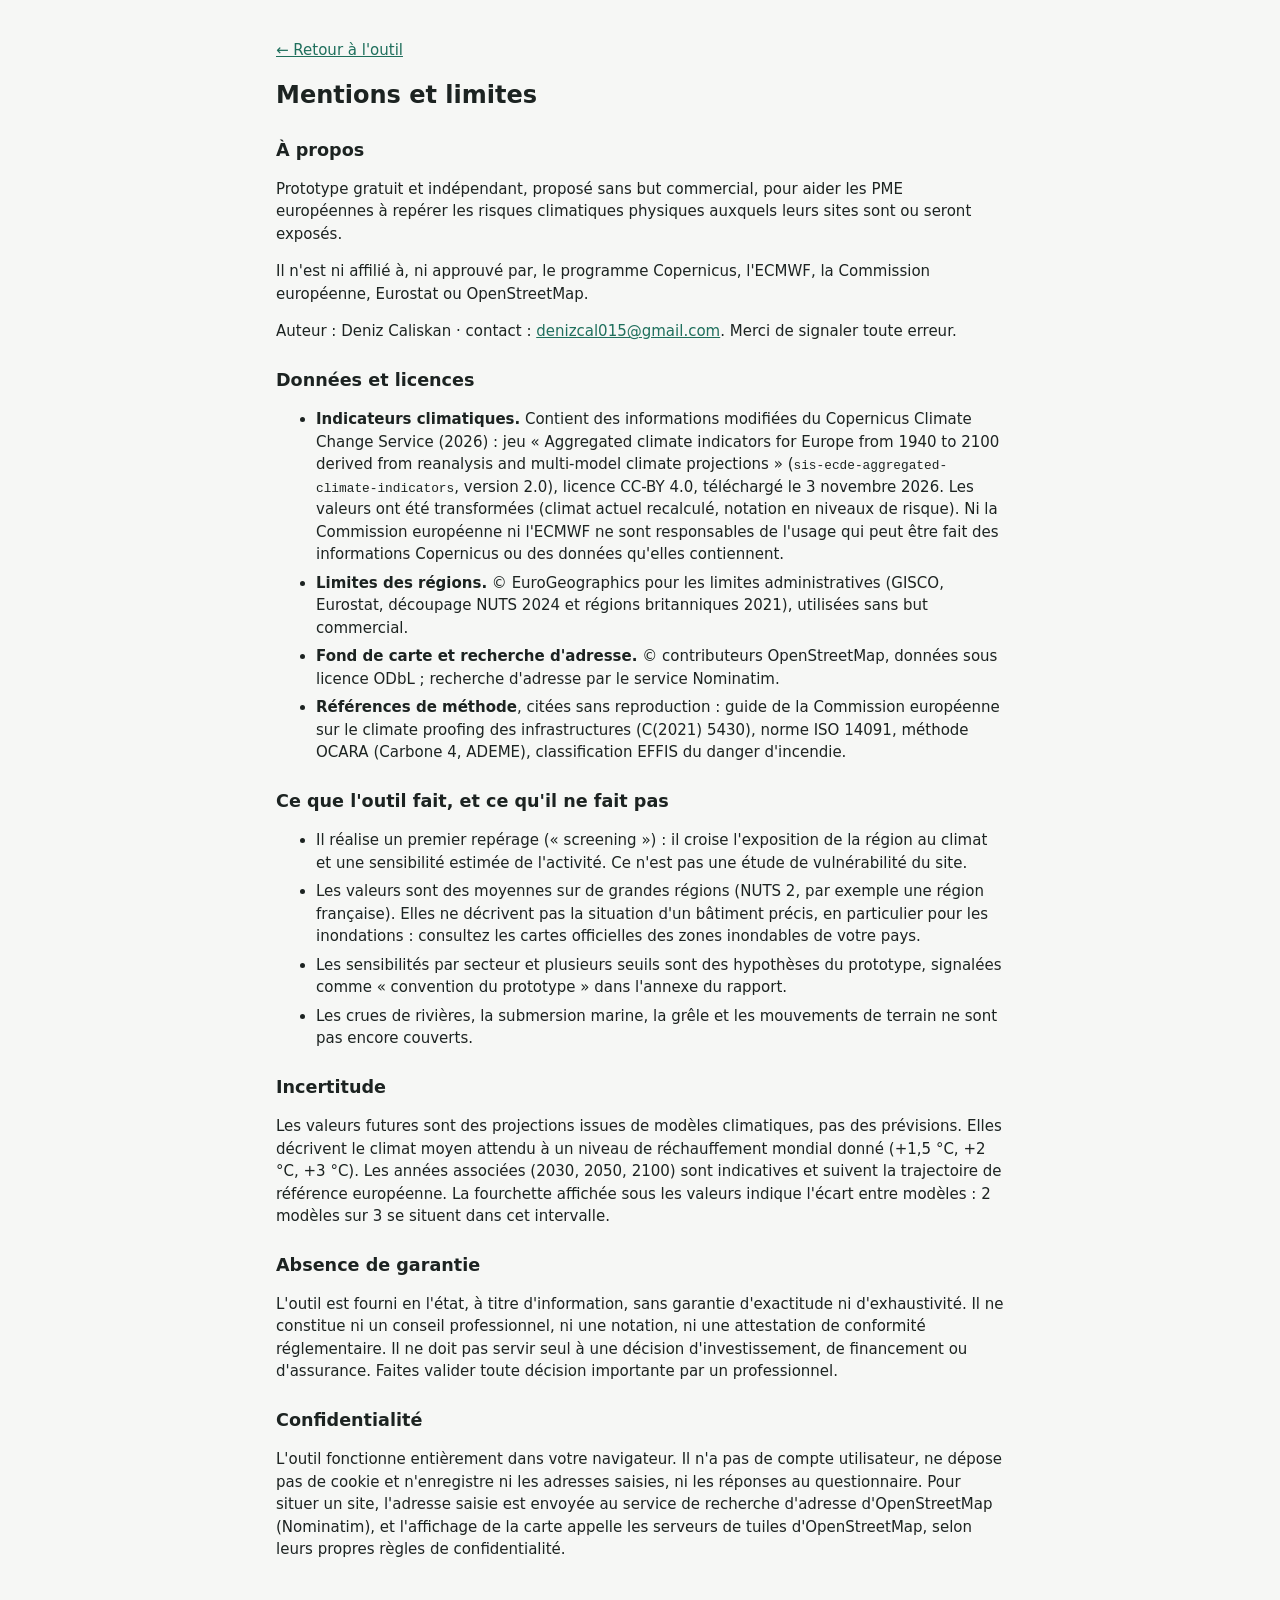
==== web/mentions.html @ 73f610c5 "Premier repérage des risques climatiques physiques pour PME européennes Application web statique : i" ====
<!doctype html>
<html lang="fr">
<head>
  <meta charset="utf-8">
  <meta name="viewport" content="width=device-width, initial-scale=1">
  <title>Mentions et limites</title>
  <link rel="stylesheet" href="style.css?v=10">
</head>
<body>
  <main class="legal">
    <p><a href="index.html">← Retour à l'outil</a></p>
    <h1>Mentions et limites</h1>

    <h2>À propos</h2>
    <p>Prototype gratuit et indépendant, proposé sans but commercial, pour aider les PME européennes à repérer
      les risques climatiques physiques auxquels leurs sites sont ou seront exposés.</p>
    <p>Il n'est ni affilié à, ni approuvé par, le programme Copernicus, l'ECMWF, la Commission européenne,
      Eurostat ou OpenStreetMap.</p>
    <p>Auteur : Deniz Caliskan · contact : <a href="mailto:denizcal015@gmail.com">denizcal015@gmail.com</a>. Merci de signaler toute erreur.</p>

    <h2>Données et licences</h2>
    <ul>
      <li><strong>Indicateurs climatiques.</strong> Contient des informations modifiées du Copernicus Climate Change
        Service (2026) : jeu « Aggregated climate indicators for Europe from 1940 to 2100 derived from reanalysis and
        multi-model climate projections » (<code>sis-ecde-aggregated-climate-indicators</code>, version 2.0), licence
        CC-BY 4.0, téléchargé le 3 novembre 2026. Les valeurs ont été transformées (climat actuel recalculé, notation
        en niveaux de risque). Ni la Commission européenne ni l'ECMWF ne sont responsables de l'usage qui peut être fait
        des informations Copernicus ou des données qu'elles contiennent.</li>
      <li><strong>Limites des régions.</strong> © EuroGeographics pour les limites administratives (GISCO, Eurostat,
        découpage NUTS 2024 et régions britanniques 2021), utilisées sans but commercial.</li>
      <li><strong>Fond de carte et recherche d'adresse.</strong> © contributeurs OpenStreetMap, données sous licence
        ODbL ; recherche d'adresse par le service Nominatim.</li>
      <li><strong>Références de méthode</strong>, citées sans reproduction : guide de la Commission européenne sur le
        climate proofing des infrastructures (C(2021) 5430), norme ISO 14091, méthode OCARA (Carbone 4, ADEME),
        classification EFFIS du danger d'incendie.</li>
    </ul>

    <h2>Ce que l'outil fait, et ce qu'il ne fait pas</h2>
    <ul>
      <li>Il réalise un premier repérage (« screening ») : il croise l'exposition de la région au climat et une
        sensibilité estimée de l'activité. Ce n'est pas une étude de vulnérabilité du site.</li>
      <li>Les valeurs sont des moyennes sur de grandes régions (NUTS 2, par exemple une région française). Elles ne
        décrivent pas la situation d'un bâtiment précis, en particulier pour les inondations : consultez les cartes
        officielles des zones inondables de votre pays.</li>
      <li>Les sensibilités par secteur et plusieurs seuils sont des hypothèses du prototype, signalées comme
        « convention du prototype » dans l'annexe du rapport.</li>
      <li>Les crues de rivières, la submersion marine, la grêle et les mouvements de terrain ne sont pas encore couverts.</li>
    </ul>

    <h2>Incertitude</h2>
    <p>Les valeurs futures sont des projections issues de modèles climatiques, pas des prévisions. Elles décrivent le
      climat moyen attendu à un niveau de réchauffement mondial donné (+1,5 °C, +2 °C, +3 °C). Les années associées
      (2030, 2050, 2100) sont indicatives et suivent la trajectoire de référence européenne. La fourchette affichée
      sous les valeurs indique l'écart entre modèles : 2 modèles sur 3 se situent dans cet intervalle.</p>

    <h2>Absence de garantie</h2>
    <p>L'outil est fourni en l'état, à titre d'information, sans garantie d'exactitude ni d'exhaustivité. Il ne
      constitue ni un conseil professionnel, ni une notation, ni une attestation de conformité réglementaire. Il ne doit
      pas servir seul à une décision d'investissement, de financement ou d'assurance. Faites valider toute décision
      importante par un professionnel.</p>

    <h2>Confidentialité</h2>
    <p>L'outil fonctionne entièrement dans votre navigateur. Il n'a pas de compte utilisateur, ne dépose pas de cookie
      et n'enregistre ni les adresses saisies, ni les réponses au questionnaire. Pour situer un site, l'adresse saisie
      est envoyée au service de recherche d'adresse d'OpenStreetMap (Nominatim), et l'affichage de la carte appelle les
      serveurs de tuiles d'OpenStreetMap, selon leurs propres règles de confidentialité.</p>
  </main>
</body>
</html>
---- web/style.css ----
:root {
  --bg: #f6f7f5;
  --surface: #ffffff;
  --text: #1c2321;
  --muted: #5d6865;
  --border: #dde2df;
  --accent: #1f6f5c;
  --accent-text: #ffffff;
  --l0: #d9efe3; --l0-text: #1d5a3c;
  --l1: #fbefc4; --l1-text: #6b5300;
  --l2: #fbd3b0; --l2-text: #8a3b00;
  --l3: #f4b5b0; --l3-text: #8c1d18;
  --na: #eceeed; --na-text: #6d7572;
  --banner: #fff1c2; --banner-text: #5c4500;
}
@media (prefers-color-scheme: dark) {
  :root:not([data-theme="light"]) {
    --bg: #121615; --surface: #1b211f; --text: #e6ebe9; --muted: #9aa5a1; --border: #2e3633;
    --accent: #4fb596; --accent-text: #0d1a16;
    --l0: #1d3a2c; --l0-text: #9fdcbc;
    --l1: #3d3516; --l1-text: #f0d77a;
    --l2: #48301b; --l2-text: #f7b57c;
    --l3: #4d2220; --l3-text: #f6a19b;
    --na: #262c2a; --na-text: #8d9894;
    --banner: #3a3115; --banner-text: #f2dc8c;
  }
}
:root[data-theme="dark"] {
  --bg: #121615; --surface: #1b211f; --text: #e6ebe9; --muted: #9aa5a1; --border: #2e3633;
  --accent: #4fb596; --accent-text: #0d1a16;
  --l0: #1d3a2c; --l0-text: #9fdcbc;
  --l1: #3d3516; --l1-text: #f0d77a;
  --l2: #48301b; --l2-text: #f7b57c;
  --l3: #4d2220; --l3-text: #f6a19b;
  --na: #262c2a; --na-text: #8d9894;
  --banner: #3a3115; --banner-text: #f2dc8c;
}

* { box-sizing: border-box; }
body {
  margin: 0; background: var(--bg); color: var(--text);
  font: 15px/1.5 system-ui, -apple-system, "Segoe UI", Roboto, sans-serif;
}
h1 { font-size: 1.35rem; margin: 0; }
h2 { font-size: 1.2rem; margin: 0 0 4px; }
h3 { font-size: 1rem; margin: 0; }
.sub, .hint, .muted { color: var(--muted); margin: 2px 0 0; }
.hint { font-size: .85rem; }

.top, .layout, .report, .foot, .banner { max-width: 1200px; margin: 0 auto; padding: 0 16px; }
.top { display: flex; justify-content: space-between; align-items: center; gap: 16px; padding-top: 20px; padding-bottom: 16px; }
.banner { background: var(--banner); color: var(--banner-text); padding: 10px 16px; border-radius: 8px; margin-bottom: 16px; font-weight: 600; }

.layout { display: grid; grid-template-columns: 340px 1fr; gap: 16px; }
.panel { background: var(--surface); border: 1px solid var(--border); border-radius: 12px; }
.controls { padding: 16px; display: flex; flex-direction: column; gap: 6px; }
.map-panel { overflow: hidden; min-height: 440px; }
#map { height: 100%; min-height: 440px; }

label, .label { font-weight: 600; font-size: .9rem; margin-top: 10px; display: block; }
input, select, button { font: inherit; color: inherit; }
input, select {
  width: 100%; padding: 8px 10px; border: 1px solid var(--border); border-radius: 8px; background: var(--bg);
}
.row { display: flex; gap: 8px; }
button {
  padding: 8px 14px; border: 0; border-radius: 8px; background: var(--accent); color: var(--accent-text);
  cursor: pointer; font-weight: 600; white-space: nowrap;
}
button.ghost { background: transparent; color: var(--accent); border: 1px solid var(--border); }

.results, .sites { list-style: none; margin: 4px 0 0; padding: 0; }
.results li button, .sites li button {
  width: 100%; text-align: left; background: transparent; color: var(--text); font-weight: 400;
  padding: 6px 8px; border-radius: 6px; white-space: normal;
}
.results li button:hover, .sites li button:hover { background: var(--bg); }
.sites li button.active { background: var(--bg); outline: 1px solid var(--accent); }

.segmented { display: grid; grid-template-columns: repeat(2, 1fr); gap: 6px; }
.segmented button {
  background: var(--bg); color: var(--text); border: 1px solid var(--border); font-weight: 500;
  display: flex; flex-direction: column; align-items: flex-start; padding: 6px 10px;
}
.segmented button small { color: var(--muted); font-weight: 400; }
.segmented button[aria-checked="true"] { border-color: var(--accent); outline: 1px solid var(--accent); }

.report { margin-top: 20px; }
.report-head { display: flex; justify-content: space-between; align-items: flex-end; flex-wrap: wrap; gap: 8px; margin-bottom: 12px; }

.matrix-wrap { overflow-x: auto; }
.matrix { width: 100%; border-collapse: separate; border-spacing: 4px; background: var(--surface); border: 1px solid var(--border); border-radius: 12px; padding: 8px; }
.matrix th { font-size: .85rem; color: var(--muted); font-weight: 600; text-align: left; padding: 4px 6px; }
.matrix th small { display: block; font-weight: 400; }
.matrix td { padding: 0; }
.matrix td.hz { font-weight: 600; padding: 4px 6px; white-space: nowrap; }
.matrix th.sel { color: var(--accent); }

.lvl { display: inline-block; padding: 4px 10px; border-radius: 999px; font-weight: 600; font-size: .85rem; }
.matrix .lvl { display: block; text-align: center; border-radius: 6px; }
.l0 { background: var(--l0); color: var(--l0-text); }
.l1 { background: var(--l1); color: var(--l1-text); }
.l2 { background: var(--l3); color: var(--l3-text); }
.lna { background: var(--na); color: var(--na-text); }

.cards { display: grid; grid-template-columns: repeat(auto-fill, minmax(340px, 1fr)); gap: 12px; margin-top: 16px; }
.card { background: var(--surface); border: 1px solid var(--border); border-radius: 12px; padding: 16px; }
.card-head { display: flex; justify-content: space-between; align-items: center; gap: 8px; margin-bottom: 8px; }
.facts { display: flex; gap: 16px; font-size: .85rem; color: var(--muted); margin-bottom: 8px; }
.impact { margin: 0 0 10px; }
.ind { width: 100%; border-collapse: collapse; font-size: .85rem; margin-bottom: 10px; }
.ind th, .ind td { text-align: right; padding: 4px 6px; border-bottom: 1px solid var(--border); }
.ind th:first-child, .ind td:first-child { text-align: left; }
.ind th { color: var(--muted); font-weight: 600; }
.up { color: var(--l3-text); }
.down { color: var(--l0-text); }
.card ul { margin: 4px 0 0; padding-left: 18px; font-size: .9rem; }
.card details summary { cursor: pointer; font-weight: 600; font-size: .9rem; }

.foot { color: var(--muted); font-size: .8rem; margin-top: 28px; padding-bottom: 32px; }

@media (max-width: 820px) {
  .layout { grid-template-columns: 1fr; }
  .map-panel, #map { min-height: 320px; }
  .cards { grid-template-columns: 1fr; }
  .top { flex-direction: column; align-items: flex-start; }
}

@media print {
  .layout, #print { display: none; }
  body { background: #fff; }
  .card, .matrix { break-inside: avoid; }
  .card details { display: block; }
}

/* Questionnaire */
.quiz { grid-column: 1 / -1; padding: 12px 16px; }
.quiz summary { cursor: pointer; font-weight: 600; }
.questions { display: grid; grid-template-columns: repeat(auto-fit, minmax(260px, 1fr)); gap: 8px 16px; margin-top: 8px; }
.questions fieldset { border: 0; margin: 0; padding: 0; }
.questions legend { font-size: .8rem; color: var(--muted); font-weight: 600; text-transform: none; padding: 0; margin-bottom: 4px; }
.check { display: flex; gap: 8px; align-items: flex-start; font-weight: 400; font-size: .9rem; margin: 0 0 6px; }
.check input { width: auto; margin-top: 4px; }

/* Rapport en 3 niveaux */
.layer { background: var(--surface); border: 1px solid var(--border); border-radius: 12px; padding: 16px 20px; margin-bottom: 16px; }
.layer-head, .layer > summary { display: flex; gap: 10px; align-items: center; margin-bottom: 10px; }
.layer > summary { cursor: pointer; list-style: none; margin-bottom: 0; }
.layer[open] > summary { margin-bottom: 14px; }
.layer > summary::-webkit-details-marker { display: none; }
.layer > summary::before { content: "▸"; color: var(--muted); }
.layer[open] > summary::before { content: "▾"; }
.tag { background: var(--accent); color: var(--accent-text); font-size: .8rem; font-weight: 600; padding: 3px 10px; border-radius: 999px; }
h4 { font-size: .95rem; margin: 16px 0 6px; }
.top3 { display: grid; grid-template-columns: repeat(auto-fit, minmax(220px, 1fr)); gap: 10px; margin-top: 12px; }
.risk-top { border-radius: 10px; padding: 12px; }
.risk-top .lvl { background: transparent; padding: 0 0 0 4px; color: inherit; }
.risk-top p { margin: 0; }
.top-title { font-weight: 700; }
.top-fig { font-size: .9rem; margin-top: 4px !important; }
.top-impact { font-size: .85rem; opacity: .9; margin-top: 4px !important; }
.actions { margin: 4px 0 0; padding-left: 20px; }
.note { font-size: .85rem; color: var(--muted); border-left: 3px solid var(--accent); padding-left: 10px; margin: 12px 0 0; }
.trend { font-weight: 700; }
.why { font-size: .85rem; color: var(--muted); margin: 0 0 8px; }
.why strong { color: var(--text); }
.label-sm { font-weight: 600; font-size: .9rem; margin: 0; }
.annex td { vertical-align: top; }
.annex td:nth-child(2), .annex th:nth-child(2) { text-align: left; }
.annex .src { text-align: left; font-size: .8rem; color: var(--muted); max-width: 260px; }
.annex-actions { display: flex; justify-content: flex-end; }
.method { font-size: .85rem; padding-left: 18px; }
.matrix.small { width: auto; font-size: .85rem; }
code { font-size: .8rem; }

@media print {
  .quiz, .annex-actions { display: none; }
  .layer > summary::before { content: none; }
  .layer, .top3 { break-inside: avoid; }
}

/* Explications */
.help { font-size: .85rem; color: var(--muted); margin: 2px 0 10px; }
.k { display: block; font-size: .75rem; font-weight: 600; text-transform: uppercase; letter-spacing: .03em; opacity: .75; }
.why .k, .impact .k { color: var(--muted); }
.ind-help, .q-effect { display: block; font-size: .75rem; color: var(--muted); margin-top: 2px; }
.legend { display: flex; flex-wrap: wrap; gap: 6px 16px; font-size: .8rem; color: var(--muted); margin: 10px 0 4px; }
.legend .lvl { font-size: .75rem; padding: 2px 8px; }

/* La carte reste à droite des contrôles, le questionnaire passe dessous sur toute la largeur. */
.map-panel { grid-column: 2; grid-row: 1; }
.quiz { grid-row: 2; }
@media (max-width: 820px) {
  .map-panel, .quiz { grid-column: auto; grid-row: auto; }
}

/* Mentions et limites */
.sub.small { font-size: .8rem; }
.sub a, .foot a { color: var(--accent); }
.legal { max-width: 760px; margin: 0 auto; padding: 24px 16px 48px; }
.legal h1 { font-size: 1.5rem; margin: 8px 0 16px; }
.legal h2 { font-size: 1.1rem; margin: 24px 0 6px; }
.legal li { margin-bottom: 6px; }
.legal a { color: var(--accent); }
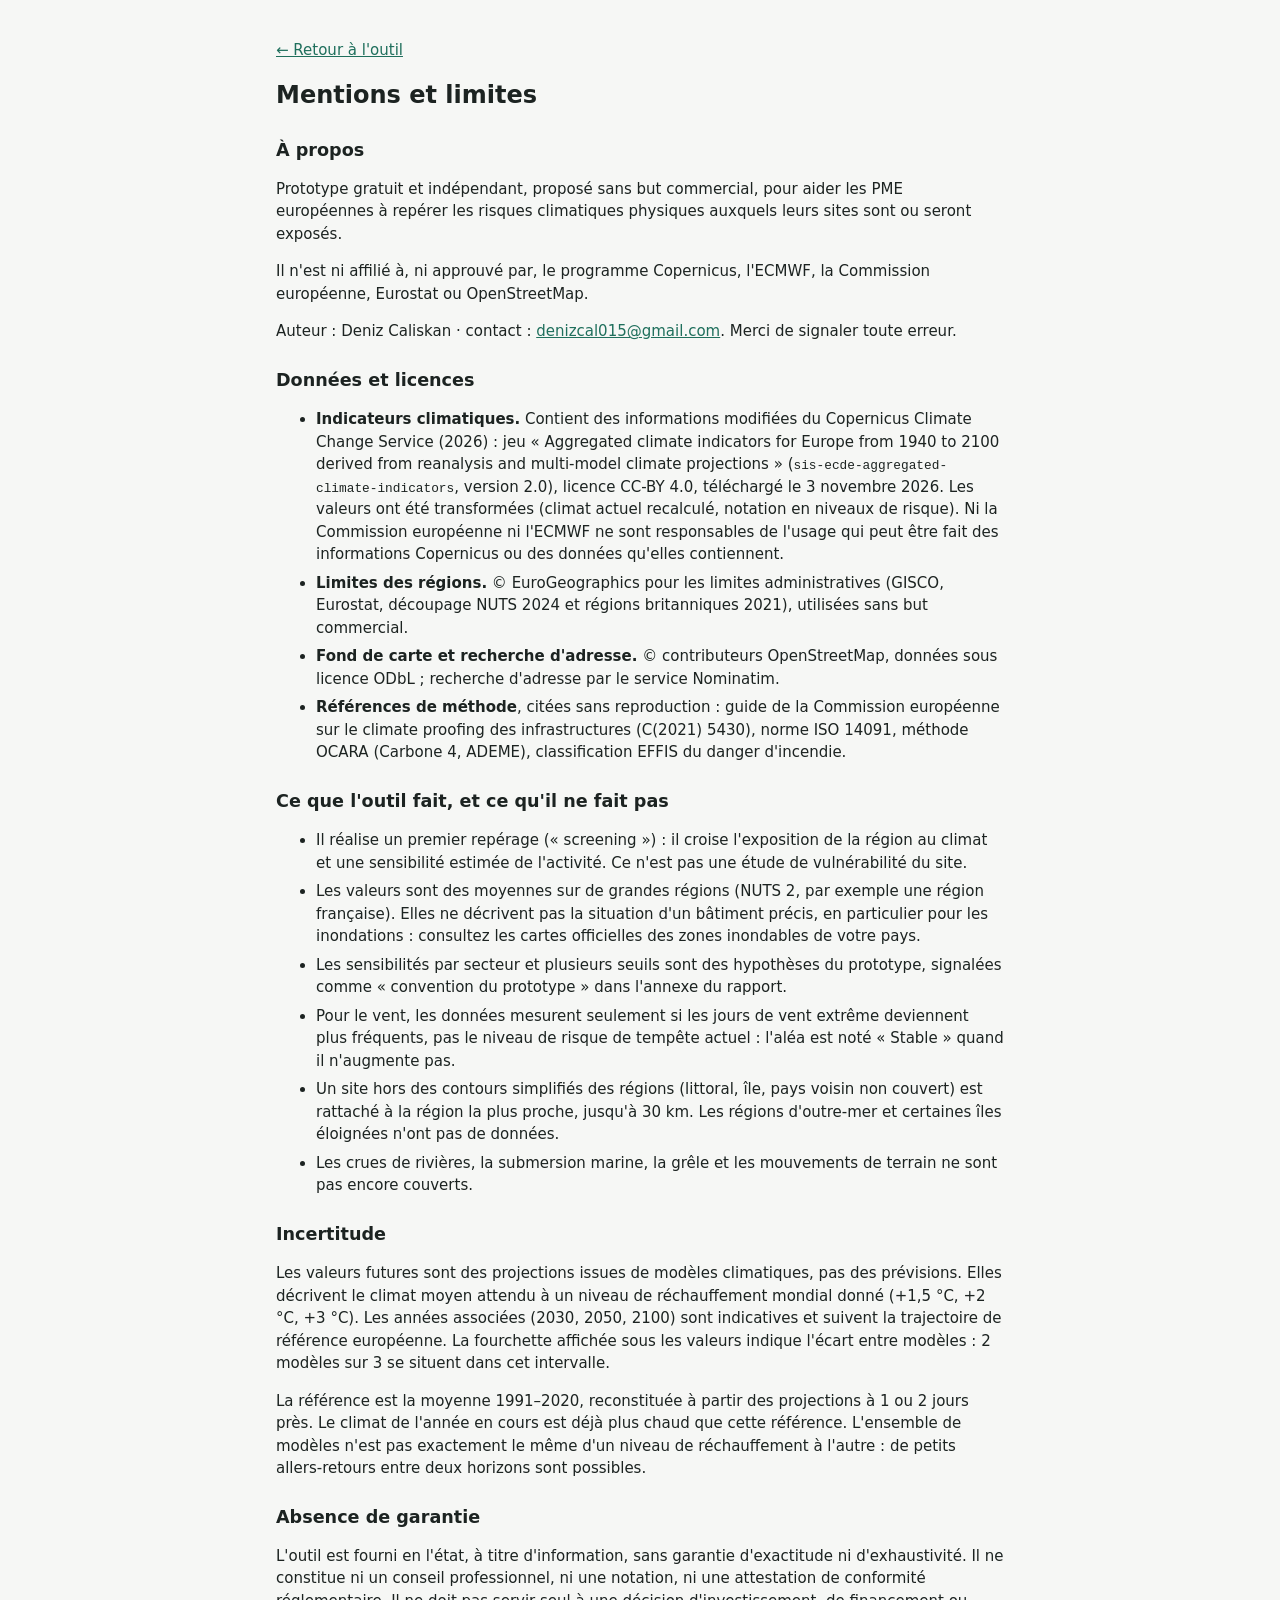
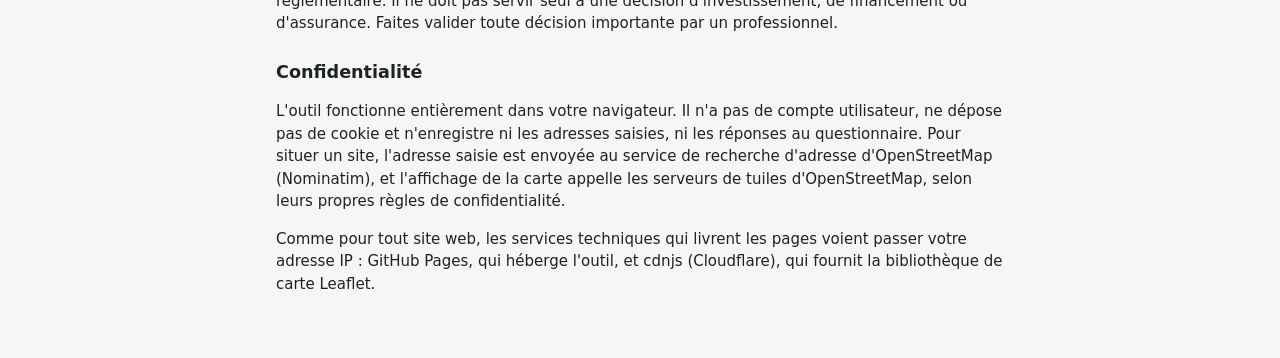
==== commit 9fd07d87: "Corrige les défauts relevés à la revue du prototype - Rattache un point hors des contours simplifiés" ====
--- a/web/mentions.html
+++ b/web/mentions.html
@@ -4,7 +4,7 @@
   <meta charset="utf-8">
   <meta name="viewport" content="width=device-width, initial-scale=1">
   <title>Mentions et limites</title>
-  <link rel="stylesheet" href="style.css?v=10">
+  <link rel="stylesheet" href="style.css?v=12">
 </head>
 <body>
   <main class="legal">
@@ -44,6 +44,10 @@
         officielles des zones inondables de votre pays.</li>
       <li>Les sensibilités par secteur et plusieurs seuils sont des hypothèses du prototype, signalées comme
         « convention du prototype » dans l'annexe du rapport.</li>
+      <li>Pour le vent, les données mesurent seulement si les jours de vent extrême deviennent plus fréquents, pas le
+        niveau de risque de tempête actuel : l'aléa est noté « Stable » quand il n'augmente pas.</li>
+      <li>Un site hors des contours simplifiés des régions (littoral, île, pays voisin non couvert) est rattaché à la
+        région la plus proche, jusqu'à 30 km. Les régions d'outre-mer et certaines îles éloignées n'ont pas de données.</li>
       <li>Les crues de rivières, la submersion marine, la grêle et les mouvements de terrain ne sont pas encore couverts.</li>
     </ul>
 
@@ -52,6 +56,9 @@
       climat moyen attendu à un niveau de réchauffement mondial donné (+1,5 °C, +2 °C, +3 °C). Les années associées
       (2030, 2050, 2100) sont indicatives et suivent la trajectoire de référence européenne. La fourchette affichée
       sous les valeurs indique l'écart entre modèles : 2 modèles sur 3 se situent dans cet intervalle.</p>
+    <p>La référence est la moyenne 1991–2020, reconstituée à partir des projections à 1 ou 2 jours près. Le climat
+      de l'année en cours est déjà plus chaud que cette référence. L'ensemble de modèles n'est pas exactement le même
+      d'un niveau de réchauffement à l'autre : de petits allers-retours entre deux horizons sont possibles.</p>
 
     <h2>Absence de garantie</h2>
     <p>L'outil est fourni en l'état, à titre d'information, sans garantie d'exactitude ni d'exhaustivité. Il ne
@@ -64,6 +71,8 @@
       et n'enregistre ni les adresses saisies, ni les réponses au questionnaire. Pour situer un site, l'adresse saisie
       est envoyée au service de recherche d'adresse d'OpenStreetMap (Nominatim), et l'affichage de la carte appelle les
       serveurs de tuiles d'OpenStreetMap, selon leurs propres règles de confidentialité.</p>
+    <p>Comme pour tout site web, les services techniques qui livrent les pages voient passer votre adresse IP :
+      GitHub Pages, qui héberge l'outil, et cdnjs (Cloudflare), qui fournit la bibliothèque de carte Leaflet.</p>
   </main>
 </body>
 </html>
--- a/web/style.css
+++ b/web/style.css
@@ -76,6 +76,9 @@
 }
 .results li button:hover, .sites li button:hover { background: var(--bg); }
 .sites li button.active { background: var(--bg); outline: 1px solid var(--accent); }
+.sites li { display: flex; gap: 4px; align-items: center; }
+.sites li button.remove { width: auto; flex: none; padding: 4px 10px; color: var(--muted); font-size: 1.1rem; line-height: 1; }
+#to-report { align-self: flex-start; margin-top: 8px; }
 
 .segmented { display: grid; grid-template-columns: repeat(2, 1fr); gap: 6px; }
 .segmented button {
@@ -86,7 +89,6 @@
 .segmented button[aria-checked="true"] { border-color: var(--accent); outline: 1px solid var(--accent); }
 
 .report { margin-top: 20px; }
-.report-head { display: flex; justify-content: space-between; align-items: flex-end; flex-wrap: wrap; gap: 8px; margin-bottom: 12px; }
 
 .matrix-wrap { overflow-x: auto; }
 .matrix { width: 100%; border-collapse: separate; border-spacing: 4px; background: var(--surface); border: 1px solid var(--border); border-radius: 12px; padding: 8px; }
@@ -106,16 +108,12 @@
 .cards { display: grid; grid-template-columns: repeat(auto-fill, minmax(340px, 1fr)); gap: 12px; margin-top: 16px; }
 .card { background: var(--surface); border: 1px solid var(--border); border-radius: 12px; padding: 16px; }
 .card-head { display: flex; justify-content: space-between; align-items: center; gap: 8px; margin-bottom: 8px; }
-.facts { display: flex; gap: 16px; font-size: .85rem; color: var(--muted); margin-bottom: 8px; }
 .impact { margin: 0 0 10px; }
 .ind { width: 100%; border-collapse: collapse; font-size: .85rem; margin-bottom: 10px; }
 .ind th, .ind td { text-align: right; padding: 4px 6px; border-bottom: 1px solid var(--border); }
 .ind th:first-child, .ind td:first-child { text-align: left; }
 .ind th { color: var(--muted); font-weight: 600; }
-.up { color: var(--l3-text); }
-.down { color: var(--l0-text); }
 .card ul { margin: 4px 0 0; padding-left: 18px; font-size: .9rem; }
-.card details summary { cursor: pointer; font-weight: 600; font-size: .9rem; }
 
 .foot { color: var(--muted); font-size: .8rem; margin-top: 28px; padding-bottom: 32px; }
 
@@ -130,7 +128,6 @@
   .layout, #print { display: none; }
   body { background: #fff; }
   .card, .matrix { break-inside: avoid; }
-  .card details { display: block; }
 }
 
 /* Questionnaire */
@@ -202,3 +199,8 @@
 .legal h2 { font-size: 1.1rem; margin: 24px 0 6px; }
 .legal li { margin-bottom: 6px; }
 .legal a { color: var(--accent); }
+
+/* À l'impression, les couleurs des notes portent l'information : on demande à les conserver. */
+@media print {
+  .lvl, .risk-top, .tag { -webkit-print-color-adjust: exact; print-color-adjust: exact; }
+}
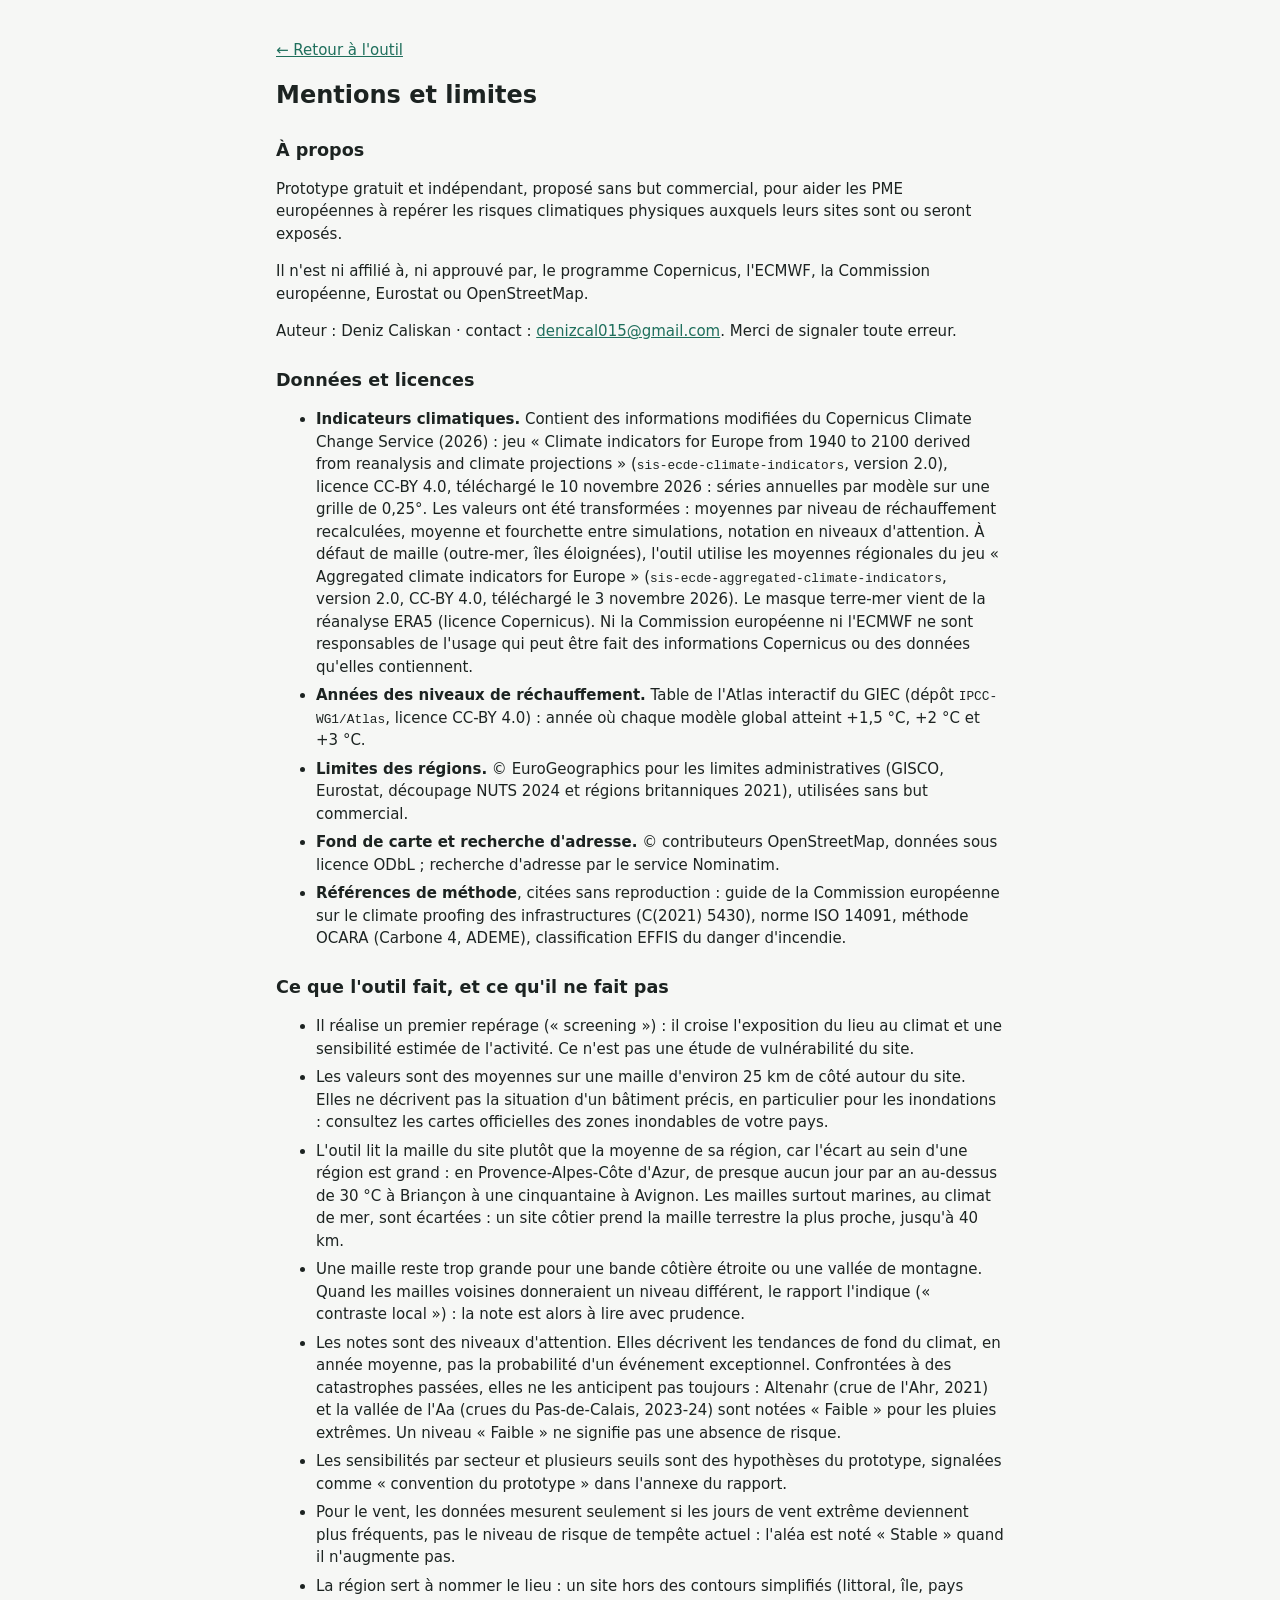
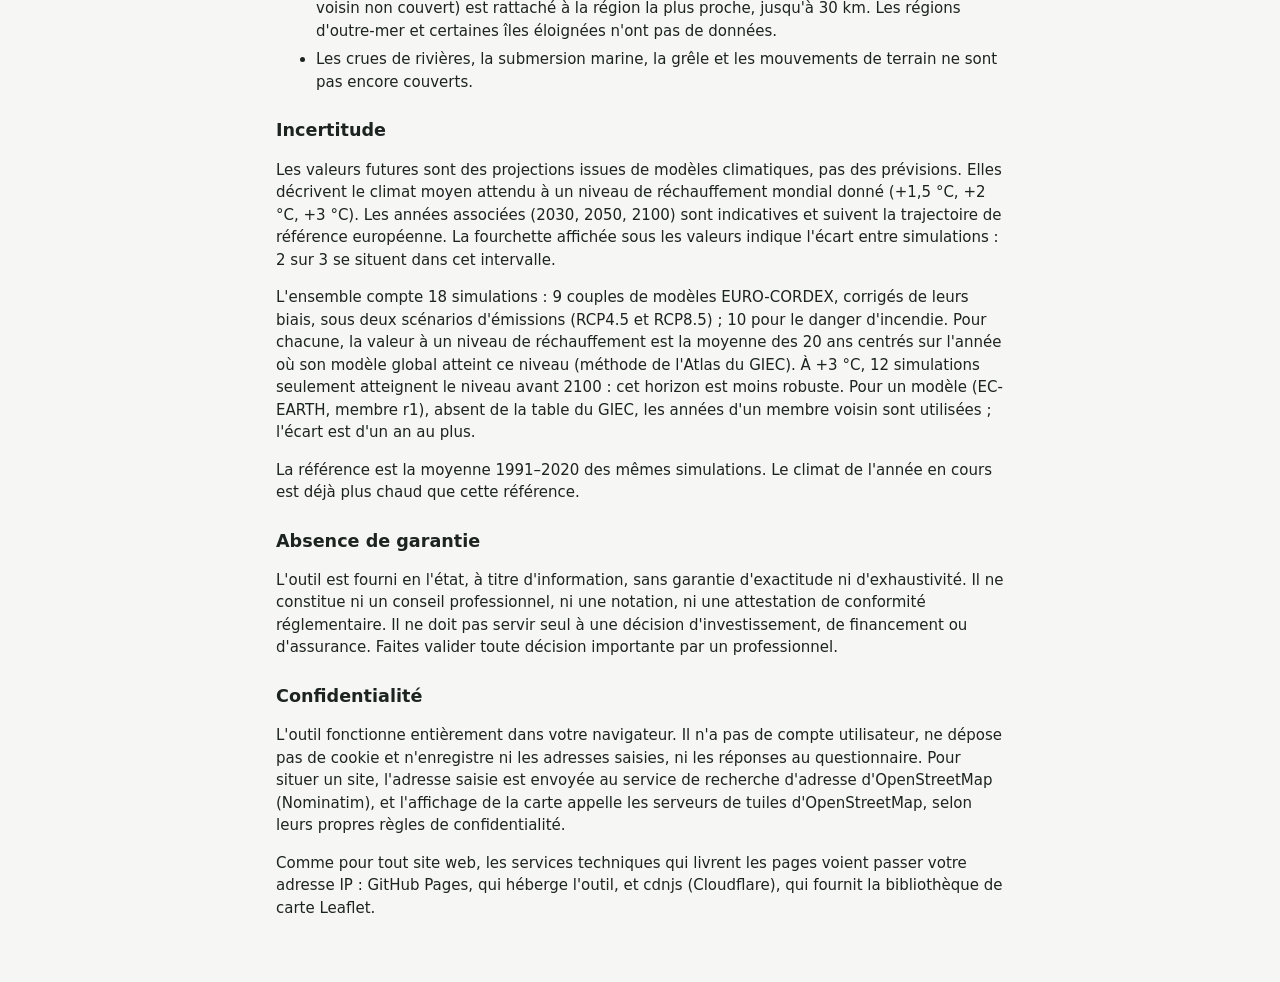
==== commit 15754c25: "Passe aux données en grille au point du site et refond le questionnaire Données - Le site prend la m" ====
--- a/web/mentions.html
+++ b/web/mentions.html
@@ -4,7 +4,7 @@
   <meta charset="utf-8">
   <meta name="viewport" content="width=device-width, initial-scale=1">
   <title>Mentions et limites</title>
-  <link rel="stylesheet" href="style.css?v=12">
+  <link rel="stylesheet" href="style.css?v=19">
 </head>
 <body>
   <main class="legal">
@@ -21,11 +21,17 @@
     <h2>Données et licences</h2>
     <ul>
       <li><strong>Indicateurs climatiques.</strong> Contient des informations modifiées du Copernicus Climate Change
-        Service (2026) : jeu « Aggregated climate indicators for Europe from 1940 to 2100 derived from reanalysis and
-        multi-model climate projections » (<code>sis-ecde-aggregated-climate-indicators</code>, version 2.0), licence
-        CC-BY 4.0, téléchargé le 3 novembre 2026. Les valeurs ont été transformées (climat actuel recalculé, notation
-        en niveaux de risque). Ni la Commission européenne ni l'ECMWF ne sont responsables de l'usage qui peut être fait
-        des informations Copernicus ou des données qu'elles contiennent.</li>
+        Service (2026) : jeu « Climate indicators for Europe from 1940 to 2100 derived from reanalysis and climate
+        projections » (<code>sis-ecde-climate-indicators</code>, version 2.0), licence CC-BY 4.0, téléchargé le
+        10 novembre 2026 : séries annuelles par modèle sur une grille de 0,25°. Les valeurs ont été transformées :
+        moyennes par niveau de réchauffement recalculées, moyenne et fourchette entre simulations, notation en niveaux
+        d'attention. À défaut de maille (outre-mer, îles éloignées), l'outil utilise les moyennes régionales du jeu
+        « Aggregated climate indicators for Europe » (<code>sis-ecde-aggregated-climate-indicators</code>, version 2.0,
+        CC-BY 4.0, téléchargé le 3 novembre 2026). Le masque terre-mer vient de la réanalyse ERA5 (licence Copernicus).
+        Ni la Commission européenne ni l'ECMWF ne sont responsables de l'usage qui peut être fait des informations
+        Copernicus ou des données qu'elles contiennent.</li>
+      <li><strong>Années des niveaux de réchauffement.</strong> Table de l'Atlas interactif du GIEC (dépôt
+        <code>IPCC-WG1/Atlas</code>, licence CC-BY 4.0) : année où chaque modèle global atteint +1,5 °C, +2 °C et +3 °C.</li>
       <li><strong>Limites des régions.</strong> © EuroGeographics pour les limites administratives (GISCO, Eurostat,
         découpage NUTS 2024 et régions britanniques 2021), utilisées sans but commercial.</li>
       <li><strong>Fond de carte et recherche d'adresse.</strong> © contributeurs OpenStreetMap, données sous licence
@@ -37,17 +43,29 @@
 
     <h2>Ce que l'outil fait, et ce qu'il ne fait pas</h2>
     <ul>
-      <li>Il réalise un premier repérage (« screening ») : il croise l'exposition de la région au climat et une
+      <li>Il réalise un premier repérage (« screening ») : il croise l'exposition du lieu au climat et une
         sensibilité estimée de l'activité. Ce n'est pas une étude de vulnérabilité du site.</li>
-      <li>Les valeurs sont des moyennes sur de grandes régions (NUTS 2, par exemple une région française). Elles ne
-        décrivent pas la situation d'un bâtiment précis, en particulier pour les inondations : consultez les cartes
-        officielles des zones inondables de votre pays.</li>
+      <li>Les valeurs sont des moyennes sur une maille d'environ 25 km de côté autour du site. Elles ne décrivent pas
+        la situation d'un bâtiment précis, en particulier pour les inondations : consultez les cartes officielles des
+        zones inondables de votre pays.</li>
+      <li>L'outil lit la maille du site plutôt que la moyenne de sa région, car l'écart au sein d'une région est grand :
+        en Provence-Alpes-Côte d'Azur, de presque aucun jour par an au-dessus de 30 °C à Briançon à une cinquantaine à
+        Avignon. Les mailles surtout marines, au climat de mer, sont écartées : un site côtier prend la maille terrestre
+        la plus proche, jusqu'à 40 km.</li>
+      <li>Une maille reste trop grande pour une bande côtière étroite ou une vallée de montagne. Quand les mailles
+        voisines donneraient un niveau différent, le rapport l'indique (« contraste local ») : la note est alors à lire
+        avec prudence.</li>
+      <li>Les notes sont des niveaux d'attention. Elles décrivent les tendances de fond du climat, en année moyenne, pas
+        la probabilité d'un événement exceptionnel. Confrontées à des catastrophes passées, elles ne les anticipent pas
+        toujours : Altenahr (crue de l'Ahr, 2021) et la vallée de l'Aa (crues du Pas-de-Calais, 2023-24) sont notées
+        « Faible » pour les pluies extrêmes. Un niveau « Faible » ne signifie pas une absence de risque.</li>
       <li>Les sensibilités par secteur et plusieurs seuils sont des hypothèses du prototype, signalées comme
         « convention du prototype » dans l'annexe du rapport.</li>
       <li>Pour le vent, les données mesurent seulement si les jours de vent extrême deviennent plus fréquents, pas le
         niveau de risque de tempête actuel : l'aléa est noté « Stable » quand il n'augmente pas.</li>
-      <li>Un site hors des contours simplifiés des régions (littoral, île, pays voisin non couvert) est rattaché à la
-        région la plus proche, jusqu'à 30 km. Les régions d'outre-mer et certaines îles éloignées n'ont pas de données.</li>
+      <li>La région sert à nommer le lieu : un site hors des contours simplifiés (littoral, île, pays voisin non
+        couvert) est rattaché à la région la plus proche, jusqu'à 30 km. Les régions d'outre-mer et certaines îles
+        éloignées n'ont pas de données.</li>
       <li>Les crues de rivières, la submersion marine, la grêle et les mouvements de terrain ne sont pas encore couverts.</li>
     </ul>
 
@@ -55,10 +73,15 @@
     <p>Les valeurs futures sont des projections issues de modèles climatiques, pas des prévisions. Elles décrivent le
       climat moyen attendu à un niveau de réchauffement mondial donné (+1,5 °C, +2 °C, +3 °C). Les années associées
       (2030, 2050, 2100) sont indicatives et suivent la trajectoire de référence européenne. La fourchette affichée
-      sous les valeurs indique l'écart entre modèles : 2 modèles sur 3 se situent dans cet intervalle.</p>
-    <p>La référence est la moyenne 1991–2020, reconstituée à partir des projections à 1 ou 2 jours près. Le climat
-      de l'année en cours est déjà plus chaud que cette référence. L'ensemble de modèles n'est pas exactement le même
-      d'un niveau de réchauffement à l'autre : de petits allers-retours entre deux horizons sont possibles.</p>
+      sous les valeurs indique l'écart entre simulations : 2 sur 3 se situent dans cet intervalle.</p>
+    <p>L'ensemble compte 18 simulations : 9 couples de modèles EURO-CORDEX, corrigés de leurs biais, sous deux
+      scénarios d'émissions (RCP4.5 et RCP8.5) ; 10 pour le danger d'incendie. Pour chacune, la valeur à un niveau de
+      réchauffement est la moyenne des 20 ans centrés sur l'année où son modèle global atteint ce niveau (méthode de
+      l'Atlas du GIEC). À +3 °C, 12 simulations seulement atteignent le niveau avant 2100 : cet horizon est moins
+      robuste. Pour un modèle (EC-EARTH, membre r1), absent de la table du GIEC, les années d'un membre voisin sont
+      utilisées ; l'écart est d'un an au plus.</p>
+    <p>La référence est la moyenne 1991–2020 des mêmes simulations. Le climat de l'année en cours est déjà plus chaud
+      que cette référence.</p>
 
     <h2>Absence de garantie</h2>
     <p>L'outil est fourni en l'état, à titre d'information, sans garantie d'exactitude ni d'exhaustivité. Il ne
--- a/web/style.css
+++ b/web/style.css
@@ -136,8 +136,18 @@
 .questions { display: grid; grid-template-columns: repeat(auto-fit, minmax(260px, 1fr)); gap: 8px 16px; margin-top: 8px; }
 .questions fieldset { border: 0; margin: 0; padding: 0; }
 .questions legend { font-size: .8rem; color: var(--muted); font-weight: 600; text-transform: none; padding: 0; margin-bottom: 4px; }
-.check { display: flex; gap: 8px; align-items: flex-start; font-weight: 400; font-size: .9rem; margin: 0 0 6px; }
-.check input { width: auto; margin-top: 4px; }
+.quiz-title { font-size: .95rem; margin: 14px 0 0; }
+.quiz-title .muted { font-weight: 400; }
+.q { margin: 0 0 12px; font-size: .9rem; }
+.q-text { margin: 0 0 4px; }
+/* Trois réponses en pastilles : le bouton radio reste présent pour le clavier et les lecteurs d'écran. */
+.q-choice { display: flex; flex-wrap: wrap; gap: 6px; }
+.q-choice label { position: relative; margin: 0; font-weight: 400; cursor: pointer; }
+.q-choice input { position: absolute; opacity: 0; width: 1px; height: 1px; }
+.q-choice span { display: inline-block; padding: 3px 10px; border: 1px solid var(--border); border-radius: 999px; background: var(--bg); font-size: .85rem; }
+.q-choice input:checked + span { border-color: var(--accent); outline: 1px solid var(--accent); font-weight: 600; }
+.q-choice input:focus-visible + span { outline: 2px solid var(--accent); outline-offset: 2px; }
+.q-effect.on { color: var(--text); }
 
 /* Rapport en 3 niveaux */
 .layer { background: var(--surface); border: 1px solid var(--border); border-radius: 12px; padding: 16px 20px; margin-bottom: 16px; }
@@ -204,3 +214,24 @@
 @media print {
   .lvl, .risk-top, .tag { -webkit-print-color-adjust: exact; print-color-adjust: exact; }
 }
+
+/* Fourchette sous une note, et encadré de portée du rapport */
+.noted { display: inline-flex; flex-direction: column; align-items: center; gap: 2px; vertical-align: middle; }
+.matrix .noted { display: flex; align-items: stretch; text-align: center; }
+.range { font-size: .7rem; color: var(--muted); font-weight: 400; white-space: nowrap; }
+.risk-top .range { color: inherit; opacity: .85; }
+.callout { border: 1px solid var(--border); border-left: 4px solid var(--accent); background: var(--bg); padding: 10px 12px; font-size: .9rem; margin: 10px 0; }
+
+/* Petit écran */
+@media (max-width: 820px) {
+  /* Tableau des horizons : libellés sur plusieurs lignes, pour que les 4 colonnes tiennent sans défilement. */
+  .matrix { border-spacing: 2px; padding: 4px; }
+  .matrix td.hz { white-space: normal; padding: 4px 2px; font-size: .8rem; }
+  .matrix th { padding: 2px; font-size: .75rem; }
+  .matrix .lvl { padding: 4px 2px; font-size: .75rem; }
+  .matrix .range { white-space: normal; font-size: .65rem; }
+  /* Fiches : le nom de l'indicateur prend toute la largeur, ses valeurs passent sur la ligne suivante. */
+  .card .ind tr { display: flex; flex-wrap: wrap; border-bottom: 1px solid var(--border); }
+  .card .ind th, .card .ind td { flex: 1; border-bottom: 0; }
+  .card .ind th:first-child, .card .ind td:first-child { flex: 0 0 100%; padding-bottom: 0; }
+}
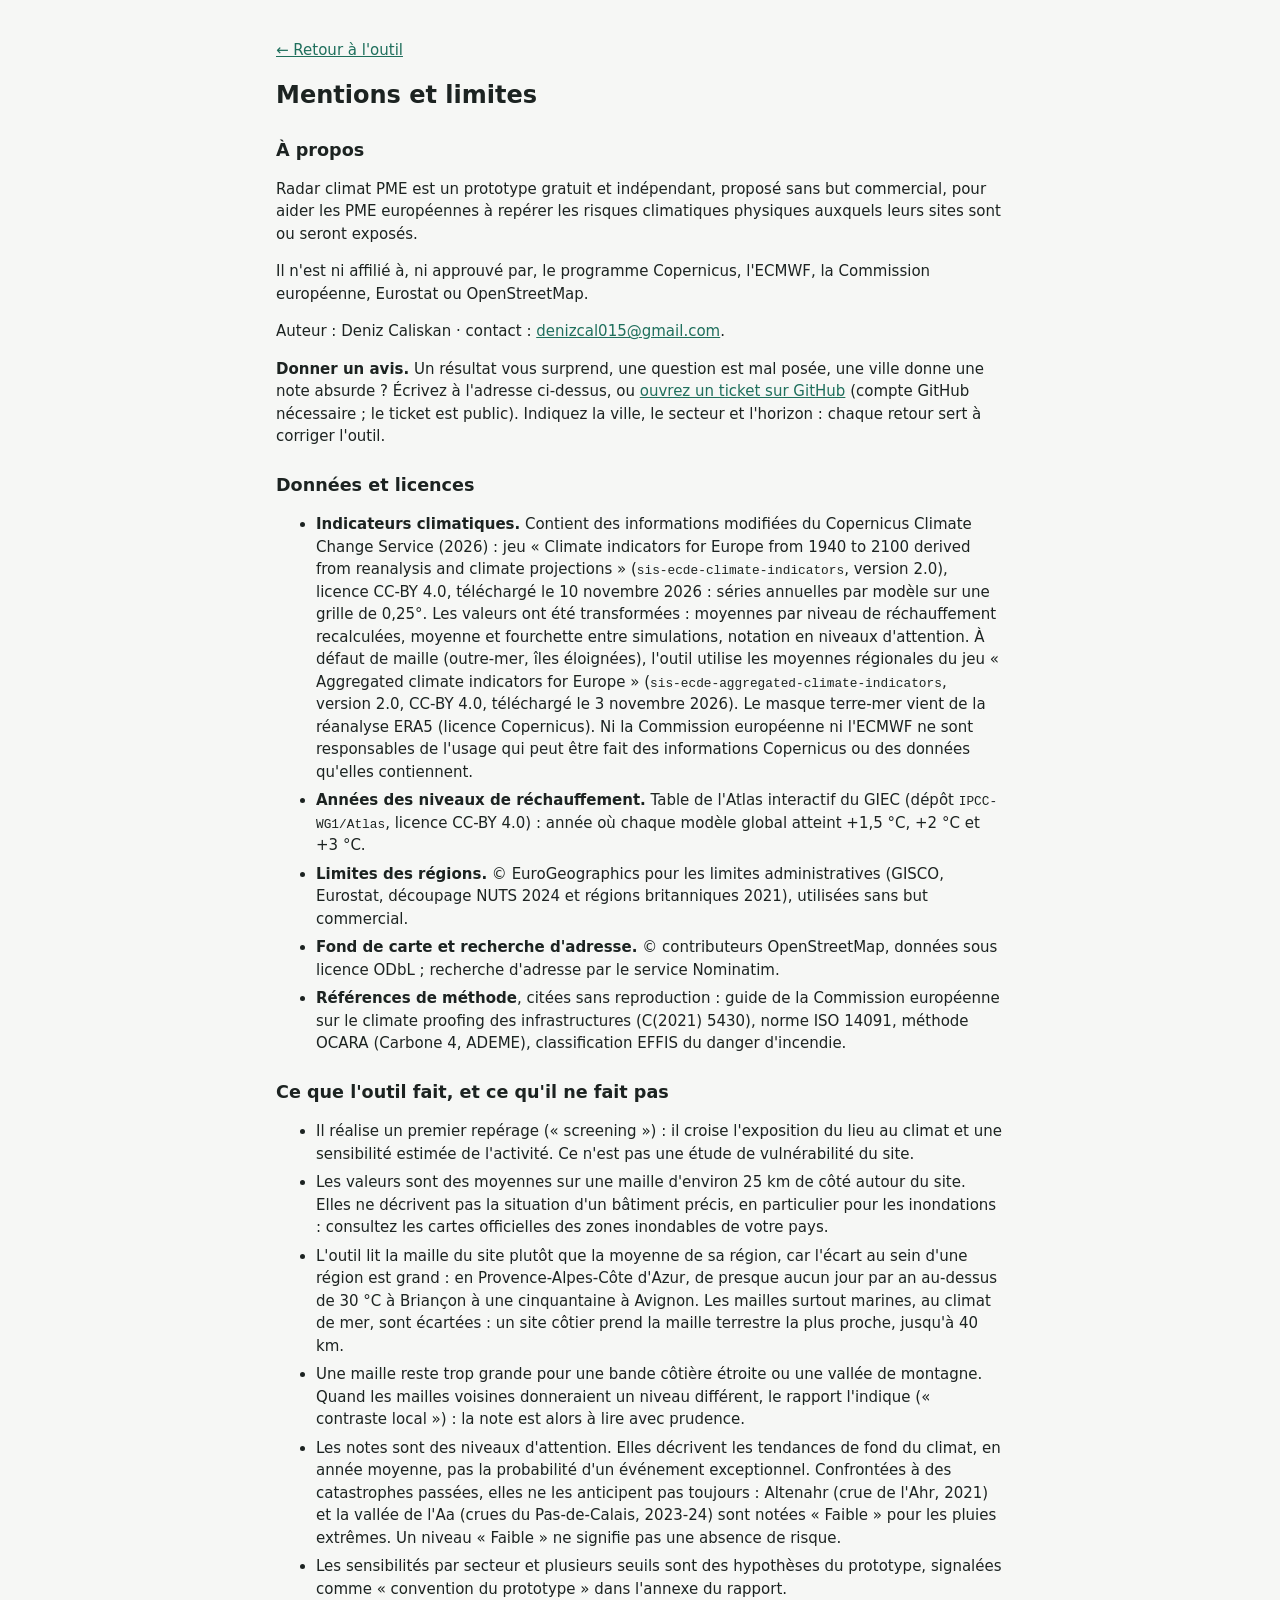
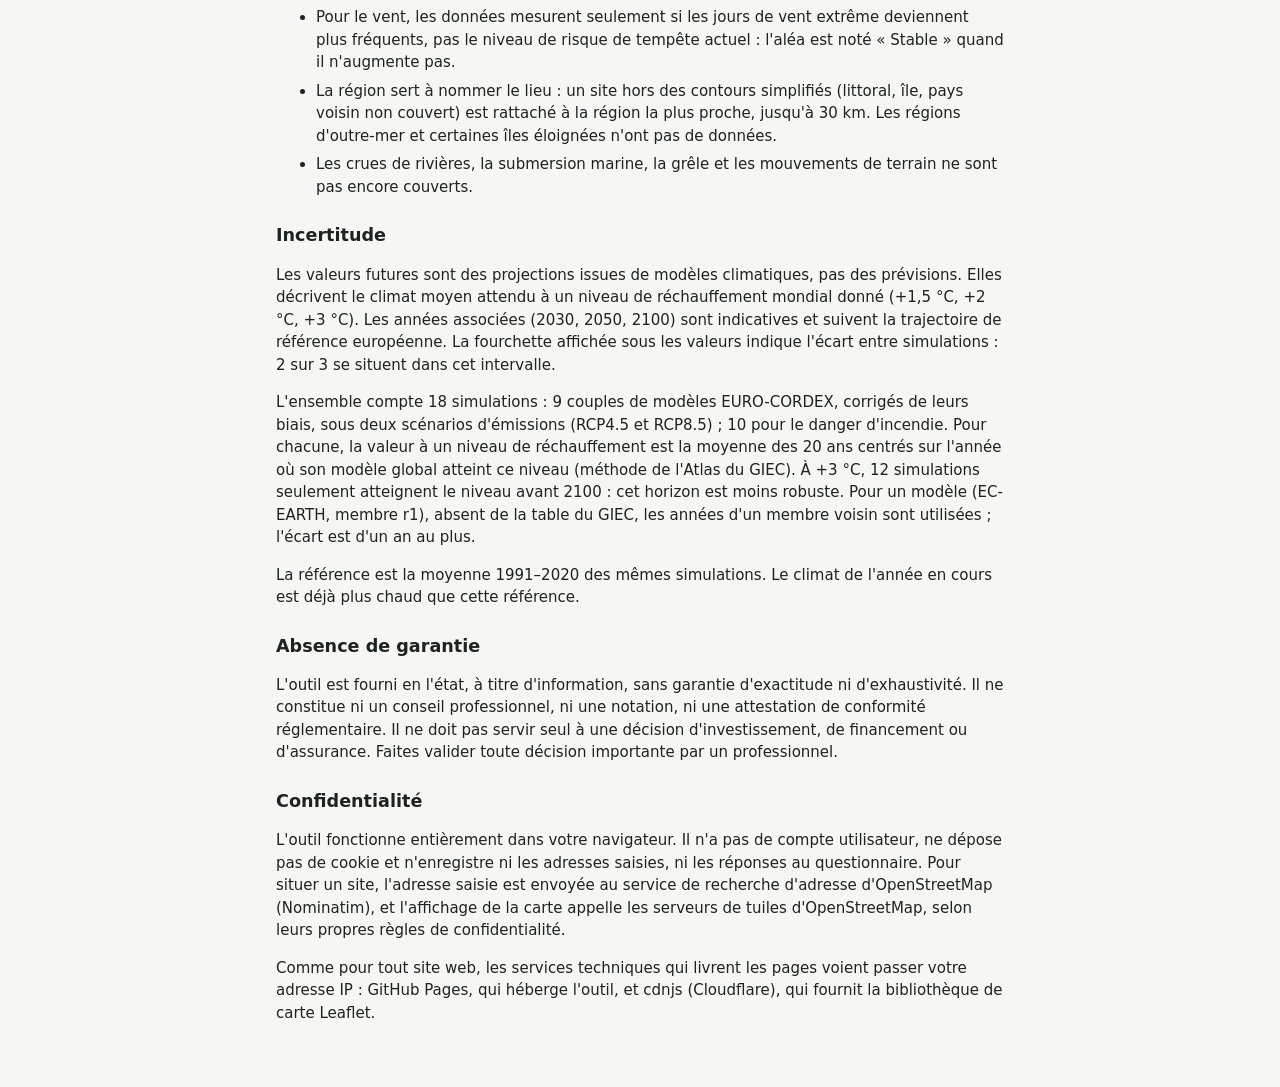
==== commit 08cbdb81: "Prépare le partage sur LinkedIn : nom, exemple, avis, image d'aperçu - Le nom « Radar climat PME » e" ====
--- a/web/mentions.html
+++ b/web/mentions.html
@@ -3,8 +3,8 @@
 <head>
   <meta charset="utf-8">
   <meta name="viewport" content="width=device-width, initial-scale=1">
-  <title>Mentions et limites</title>
-  <link rel="stylesheet" href="style.css?v=19">
+  <title>Mentions et limites · Radar climat PME</title>
+  <link rel="stylesheet" href="style.css?v=20">
 </head>
 <body>
   <main class="legal">
@@ -12,11 +12,16 @@
     <h1>Mentions et limites</h1>
 
     <h2>À propos</h2>
-    <p>Prototype gratuit et indépendant, proposé sans but commercial, pour aider les PME européennes à repérer
+    <p>Radar climat PME est un prototype gratuit et indépendant, proposé sans but commercial, pour aider les PME européennes à repérer
       les risques climatiques physiques auxquels leurs sites sont ou seront exposés.</p>
     <p>Il n'est ni affilié à, ni approuvé par, le programme Copernicus, l'ECMWF, la Commission européenne,
       Eurostat ou OpenStreetMap.</p>
-    <p>Auteur : Deniz Caliskan · contact : <a href="mailto:denizcal015@gmail.com">denizcal015@gmail.com</a>. Merci de signaler toute erreur.</p>
+    <p id="contact">Auteur : Deniz Caliskan · contact : <a href="mailto:denizcal015@gmail.com">denizcal015@gmail.com</a>.</p>
+    <p><strong>Donner un avis.</strong> Un résultat vous surprend, une question est mal posée, une ville donne une note
+      absurde ? Écrivez à l'adresse ci-dessus, ou
+      <a href="https://github.com/Niz95/radar-climat-pme/issues/new" target="_blank" rel="noopener">ouvrez un ticket sur GitHub</a>
+      (compte GitHub nécessaire ; le ticket est public). Indiquez la ville, le secteur et l'horizon : chaque retour sert
+      à corriger l'outil.</p>
 
     <h2>Données et licences</h2>
     <ul>
--- a/web/style.css
+++ b/web/style.css
@@ -203,7 +203,11 @@
 
 /* Mentions et limites */
 .sub.small { font-size: .8rem; }
-.sub a, .foot a { color: var(--accent); }
+.sub a, .foot a, .feedback a { color: var(--accent); }
+.feedback { text-align: center; color: var(--muted); font-size: .9rem; margin: 4px 0 0; }
+#example-block { margin-top: 8px; }
+#example-block[hidden] { display: none; }
+@media print { .feedback { display: none; } }
 .legal { max-width: 760px; margin: 0 auto; padding: 24px 16px 48px; }
 .legal h1 { font-size: 1.5rem; margin: 8px 0 16px; }
 .legal h2 { font-size: 1.1rem; margin: 24px 0 6px; }
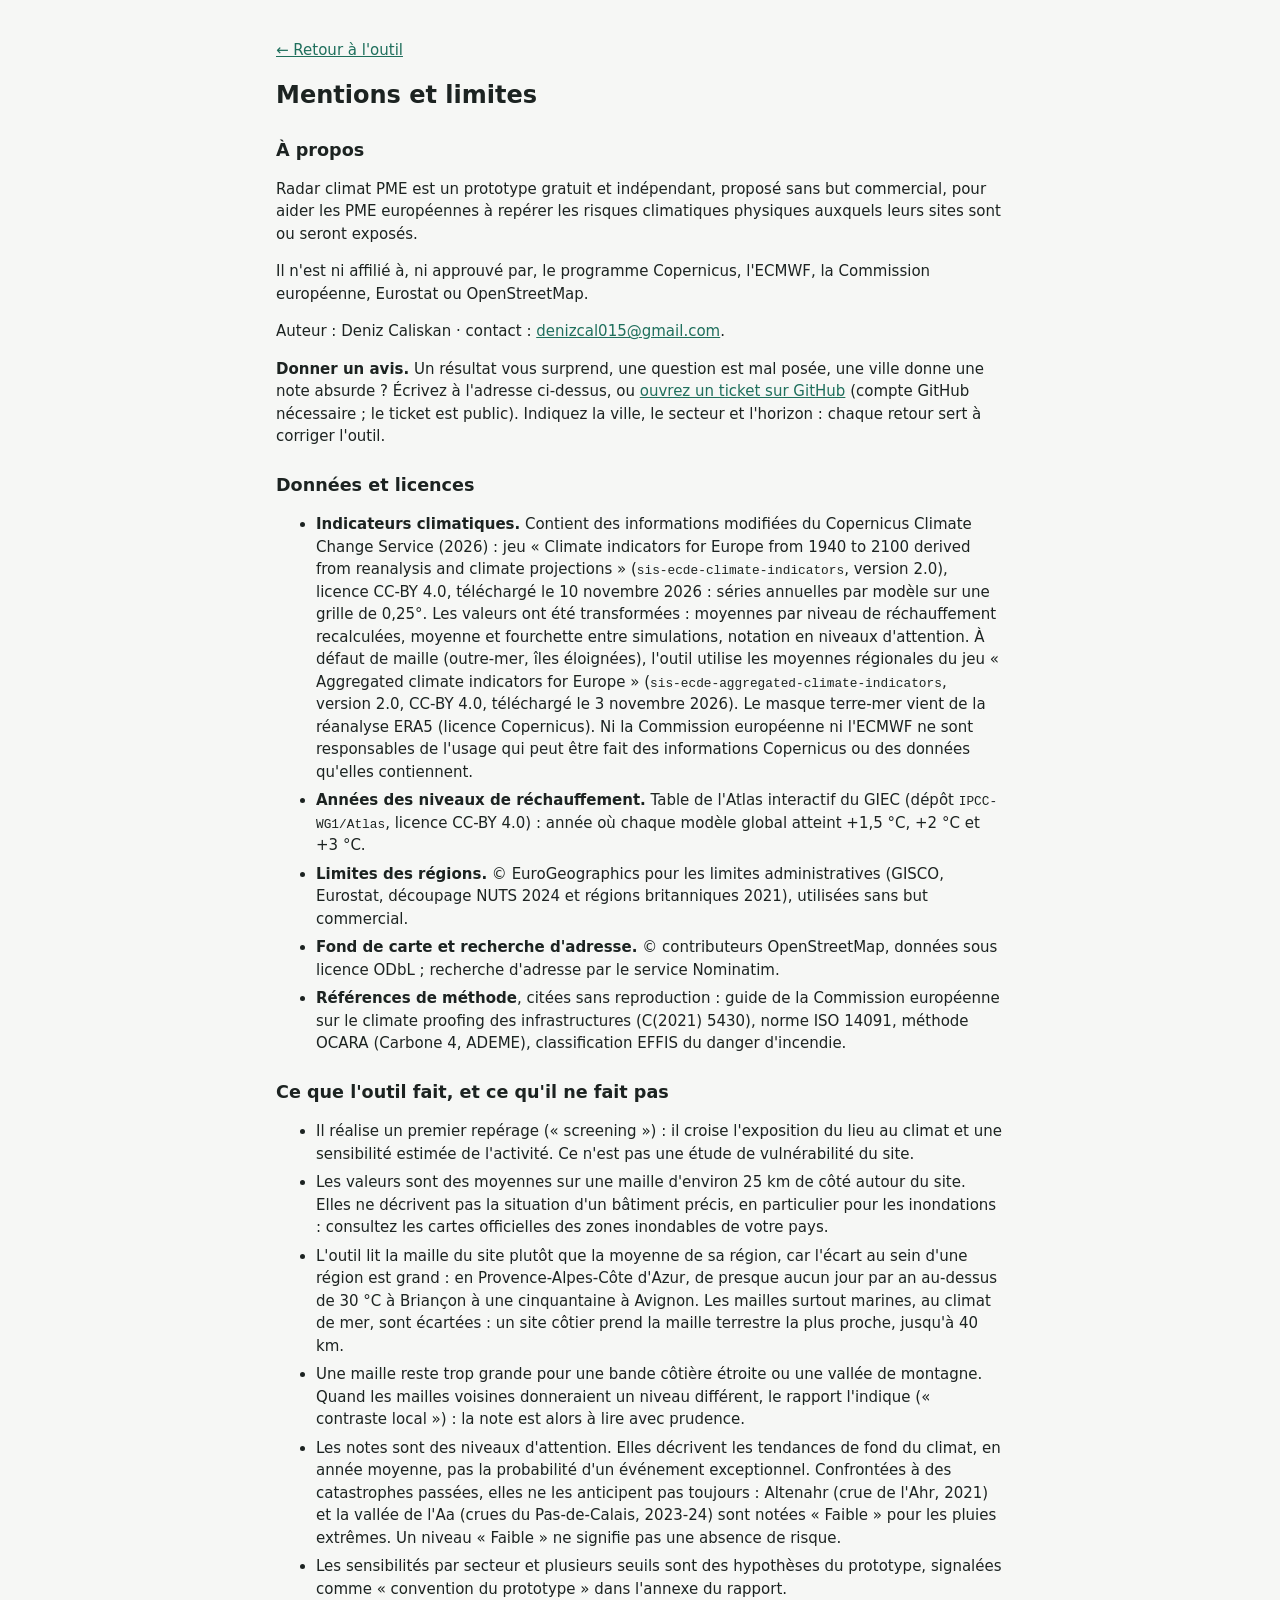
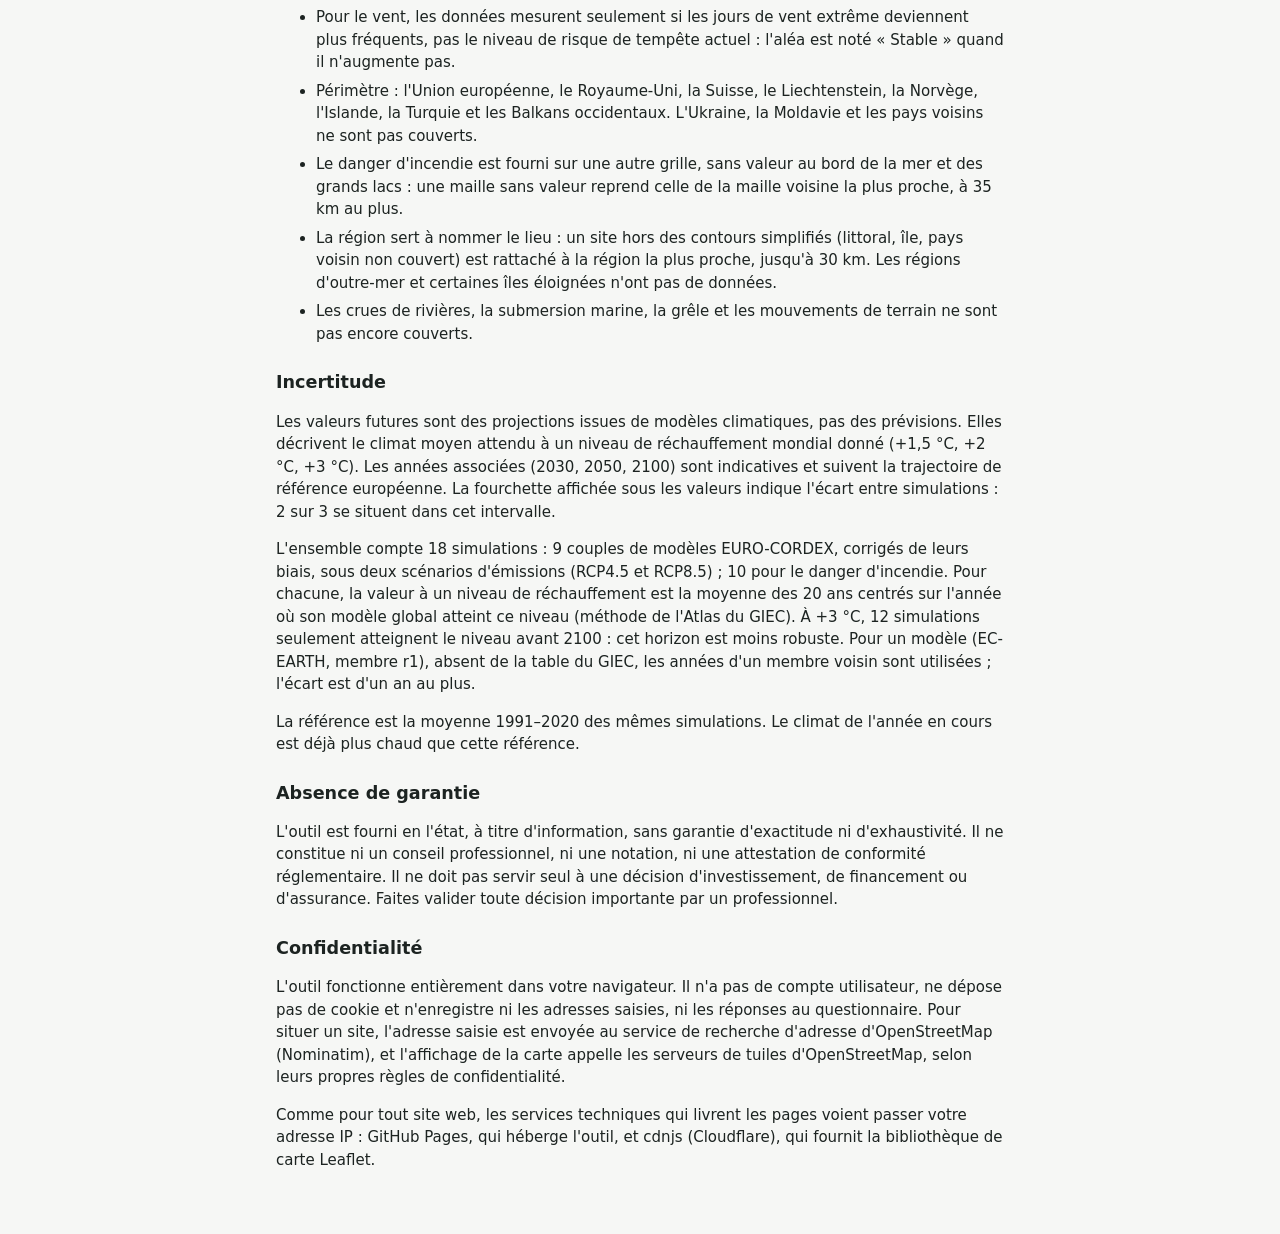
==== commit d1c4710a: "Corrige les défauts relevés au test de 65 villes et du PDF - Feux de forêt : une maille sans valeur " ====
--- a/web/mentions.html
+++ b/web/mentions.html
@@ -4,7 +4,7 @@
   <meta charset="utf-8">
   <meta name="viewport" content="width=device-width, initial-scale=1">
   <title>Mentions et limites · Radar climat PME</title>
-  <link rel="stylesheet" href="style.css?v=20">
+  <link rel="stylesheet" href="style.css?v=21">
 </head>
 <body>
   <main class="legal">
@@ -68,6 +68,10 @@
         « convention du prototype » dans l'annexe du rapport.</li>
       <li>Pour le vent, les données mesurent seulement si les jours de vent extrême deviennent plus fréquents, pas le
         niveau de risque de tempête actuel : l'aléa est noté « Stable » quand il n'augmente pas.</li>
+      <li>Périmètre : l'Union européenne, le Royaume-Uni, la Suisse, le Liechtenstein, la Norvège, l'Islande, la
+        Turquie et les Balkans occidentaux. L'Ukraine, la Moldavie et les pays voisins ne sont pas couverts.</li>
+      <li>Le danger d'incendie est fourni sur une autre grille, sans valeur au bord de la mer et des grands lacs :
+        une maille sans valeur reprend celle de la maille voisine la plus proche, à 35 km au plus.</li>
       <li>La région sert à nommer le lieu : un site hors des contours simplifiés (littoral, île, pays voisin non
         couvert) est rattaché à la région la plus proche, jusqu'à 30 km. Les régions d'outre-mer et certaines îles
         éloignées n'ont pas de données.</li>
--- a/web/style.css
+++ b/web/style.css
@@ -124,10 +124,30 @@
   .top { flex-direction: column; align-items: flex-start; }
 }
 
+.print-only { display: none; }
 @media print {
   .layout, #print { display: none; }
-  body { background: #fff; }
-  .card, .matrix { break-inside: avoid; }
+  /* Texte un peu plus petit sur papier : le rapport tient en moins de pages. */
+  html { font-size: 13px; }
+  body { background: #fff; font-size: 12.5px; }
+  .print-only { display: block; color: var(--muted); font-size: .85rem; margin: 0 0 10px; }
+  /* On ne garde entiers que les petits blocs. Garder entiers une fiche ou un niveau du rapport
+     laisse des pages à moitié vides (la première ne contenait que le titre). */
+  .matrix, .risk-top, .callout, .ind tr, .card-head, .why, .legend { break-inside: avoid; }
+  .card-head, h4, .layer-head { break-after: avoid; }
+  .cards { display: block; }
+  .card { margin-bottom: 10px; }
+  /* Le tableau de l'annexe doit tenir dans la largeur de la page : sinon ses dernières colonnes
+     (+3 °C et source des seuils) sont coupées. */
+  .matrix-wrap { overflow: visible; }
+  .annex { font-size: .78rem; table-layout: fixed; }
+  .annex th, .annex td { padding: 3px 4px; overflow-wrap: anywhere; }
+  .annex th:nth-child(1) { width: 11%; }
+  .annex th:nth-child(2) { width: 26%; }
+  .annex th:nth-child(3) { width: 8%; }
+  .annex th:nth-child(n+4):nth-child(-n+7) { width: 8.5%; }
+  .annex .src { max-width: none; font-size: .72rem; }
+  .annex .ind-help { display: none; }
 }
 
 /* Questionnaire */
@@ -183,7 +203,6 @@
 @media print {
   .quiz, .annex-actions { display: none; }
   .layer > summary::before { content: none; }
-  .layer, .top3 { break-inside: avoid; }
 }
 
 /* Explications */
